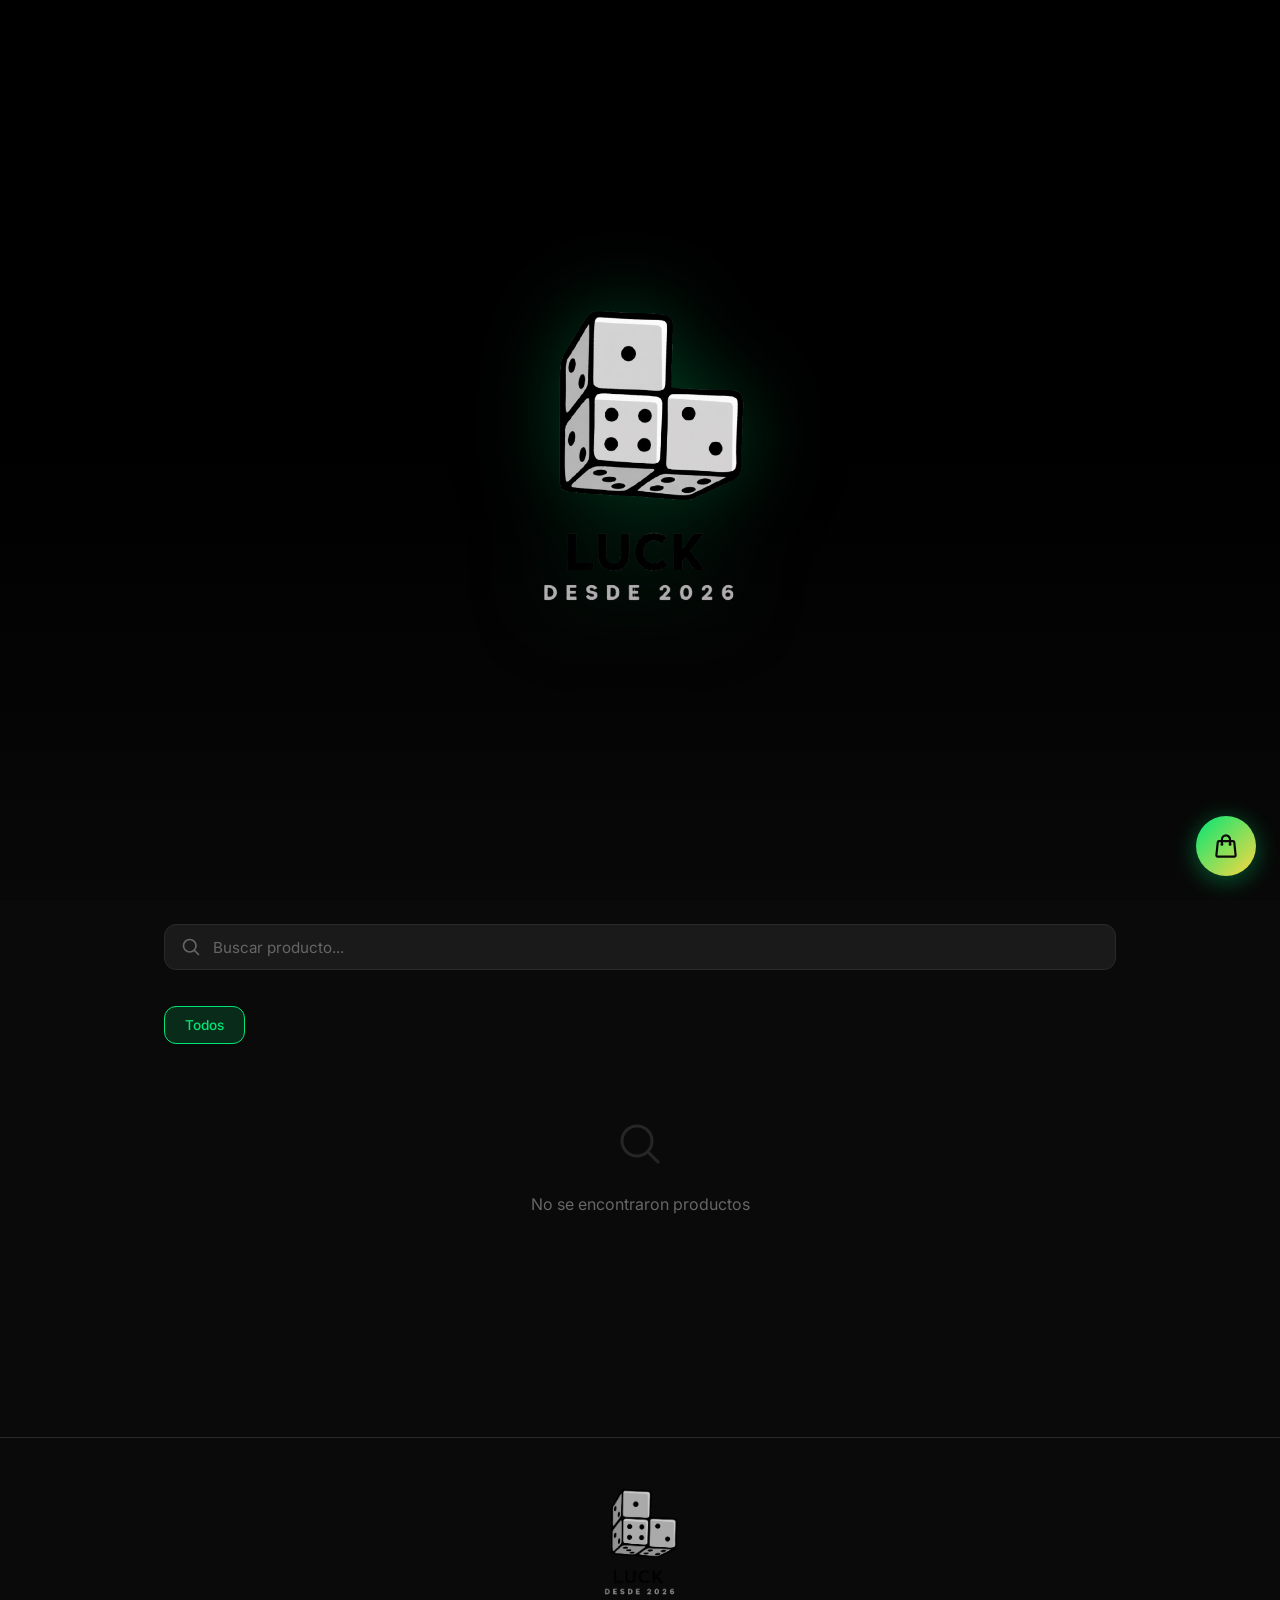
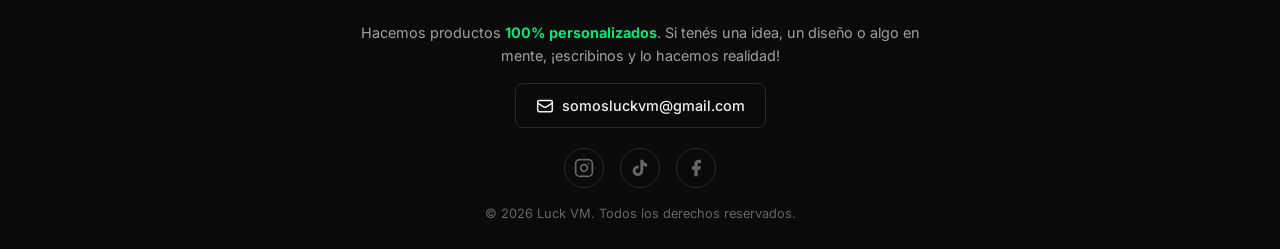
==== index.html @ 18ffafc1 "Remove colors from UI + add Pokemon section" ====
<!DOCTYPE html>
<html lang="es">
<head>
  <meta charset="UTF-8">
  <meta name="viewport" content="width=device-width, initial-scale=1.0">
  <title>Luck VM — Catálogo de Productos</title>
  <link rel="stylesheet" href="css/style.css">
  <link rel="icon" href="images/logo.png" type="image/png">
</head>
<body>

  <header class="header">
    <div class="header-video-bg" id="headerVideo">
      <iframe 
        src="https://www.youtube.com/embed/K6r_L6f_xOE?autoplay=1&mute=1&loop=1&playlist=K6r_L6f_xOE&controls=0&showinfo=0&rel=0&modestbranding=1&iv_load_policy=3&playsinline=1&start=0" 
        frameborder="0" 
        allow="accelerometer; autoplay; clipboard-write; encrypted-media; gyroscope; picture-in-picture" 
        allowfullscreen>
      </iframe>
    </div>
    <div class="header-overlay"></div>
    <div class="header-content">
      <img src="images/logo.png" alt="Luck VM" class="logo-main">
    </div>
  </header>

  <nav class="sticky-header" id="stickyHeader">
    <div class="sticky-brand">
      <img src="images/logoL.png" alt="Luck VM" class="sticky-logo">
      <span class="sticky-name">Luck</span>
    </div>
    <button class="btn-contact" id="btnContact">Contactanos</button>
  </nav>

  <div class="search-container">
    <div class="search-bar">
      <svg xmlns="http://www.w3.org/2000/svg" fill="none" viewBox="0 0 24 24" stroke-width="2" stroke="currentColor">
        <path stroke-linecap="round" stroke-linejoin="round" d="m21 21-5.197-5.197m0 0A7.5 7.5 0 1 0 5.196 5.196a7.5 7.5 0 0 0 10.607 10.607Z"/>
      </svg>
      <input type="text" id="searchInput" placeholder="Buscar producto...">
    </div>
  </div>

  <div class="tabs-container">
    <div class="tabs" id="tabsContainer">
      <button class="tab-btn active" data-section="all">Todos</button>
    </div>
  </div>

  <main class="main-content" id="mainContent">
    <div class="no-results" id="noResults">
      <svg xmlns="http://www.w3.org/2000/svg" fill="none" viewBox="0 0 24 24" stroke-width="1.5" stroke="currentColor">
        <path stroke-linecap="round" stroke-linejoin="round" d="m21 21-5.197-5.197m0 0A7.5 7.5 0 1 0 5.196 5.196a7.5 7.5 0 0 0 10.607 10.607Z"/>
      </svg>
      <p>No se encontraron productos</p>
    </div>
  </main>

  <footer class="footer">
    <div class="footer-content">
      <img src="images/logo.png" alt="Luck VM" class="footer-logo">
      <p class="footer-desc">Hacemos productos <strong>100% personalizados</strong>. Si tenés una idea, un diseño o algo en mente, ¡escribinos y lo hacemos realidad!</p>
      <a href="mailto:somosluckvm@gmail.com" class="footer-email">
        <svg xmlns="http://www.w3.org/2000/svg" width="18" height="18" fill="none" viewBox="0 0 24 24" stroke-width="2" stroke="currentColor"><path stroke-linecap="round" stroke-linejoin="round" d="M21.75 6.75v10.5a2.25 2.25 0 0 1-2.25 2.25h-15a2.25 2.25 0 0 1-2.25-2.25V6.75m19.5 0A2.25 2.25 0 0 0 19.5 4.5h-15a2.25 2.25 0 0 0-2.25 2.25m19.5 0v.243a2.25 2.25 0 0 1-1.07 1.916l-7.5 4.615a2.25 2.25 0 0 1-2.36 0L3.32 8.91a2.25 2.25 0 0 1-1.07-1.916V6.75"/></svg>
        somosluckvm@gmail.com
      </a>
      <div class="social-links">
        <a href="#" class="social-link" data-social="instagram" title="Instagram">
          <svg xmlns="http://www.w3.org/2000/svg" width="20" height="20" viewBox="0 0 24 24" fill="none" stroke="currentColor" stroke-width="2" stroke-linecap="round" stroke-linejoin="round"><rect width="20" height="20" x="2" y="2" rx="5" ry="5"/><path d="M16 11.37A4 4 0 1 1 12.63 8 4 4 0 0 1 16 11.37z"/><line x1="17.5" x2="17.51" y1="6.5" y2="6.5"/></svg>
        </a>
        <a href="#" class="social-link" data-social="tiktok" title="TikTok">
          <svg xmlns="http://www.w3.org/2000/svg" width="20" height="20" viewBox="0 0 24 24" fill="currentColor"><path d="M19.59 6.69a4.83 4.83 0 0 1-3.77-4.25V2h-3.45v13.67a2.89 2.89 0 0 1-2.88 2.5 2.89 2.89 0 0 1-2.89-2.89 2.89 2.89 0 0 1 2.89-2.89c.28 0 .54.04.79.1v-3.5a6.37 6.37 0 0 0-.79-.05A6.34 6.34 0 0 0 3.15 15.2a6.34 6.34 0 0 0 6.34 6.34 6.34 6.34 0 0 0 6.34-6.34V8.98a8.18 8.18 0 0 0 4.76 1.52v-3.4a4.85 4.85 0 0 1-1-.41z"/></svg>
        </a>
        <a href="#" class="social-link" data-social="facebook" title="Facebook">
          <svg xmlns="http://www.w3.org/2000/svg" width="20" height="20" viewBox="0 0 24 24" fill="currentColor"><path d="M18 2h-3a5 5 0 0 0-5 5v3H7v4h3v8h4v-8h3l1-4h-4V7a1 1 0 0 1 1-1h3z"/></svg>
        </a>
      </div>
      <p class="footer-copy">&copy; 2026 Luck VM. Todos los derechos reservados.</p>
    </div>
  </footer>

  <div class="cart-float">
    <button class="cart-btn" id="cartBtn">
      <svg xmlns="http://www.w3.org/2000/svg" fill="none" viewBox="0 0 24 24" stroke-width="2" stroke="currentColor">
        <path stroke-linecap="round" stroke-linejoin="round" d="M15.75 10.5V6a3.75 3.75 0 1 0-7.5 0v4.5m11.356-1.993 1.263 12c.07.665-.45 1.243-1.119 1.243H4.25a1.125 1.125 0 0 1-1.12-1.243l1.264-12A1.125 1.125 0 0 1 5.513 7.5h12.974c.576 0 1.059.435 1.119 1.007ZM8.625 10.5a.375.375 0 1 1-.75 0 .375.375 0 0 1 .75 0Zm7.5 0a.375.375 0 1 1-.75 0 .375.375 0 0 1 .75 0Z"/>
      </svg>
      <span class="cart-badge" id="cartBadge">0</span>
    </button>
  </div>

  <div class="cart-panel-backdrop" id="cartBackdrop"></div>
  <div class="cart-panel" id="cartPanel">
    <div class="cart-header">
      <h2>Mi Consulta</h2>
      <button class="cart-close" id="cartClose">
        <svg xmlns="http://www.w3.org/2000/svg" width="16" height="16" fill="none" viewBox="0 0 24 24" stroke-width="2" stroke="currentColor">
          <path stroke-linecap="round" stroke-linejoin="round" d="M6 18 18 6M6 6l12 12"/>
        </svg>
      </button>
    </div>
    <div class="cart-items" id="cartItems">
      <div class="cart-empty" id="cartEmpty">
        <svg xmlns="http://www.w3.org/2000/svg" fill="none" viewBox="0 0 24 24" stroke-width="1.5" stroke="currentColor">
          <path stroke-linecap="round" stroke-linejoin="round" d="M2.25 3h1.386c.51 0 .955.343 1.087.835l.383 1.437M7.5 14.25a3 3 0 0 0-3 3h15.75m-12.75-3h11.218c1.121 0 2.09-.773 2.34-1.872l1.836-8.046A1.125 1.125 0 0 0 18.054 3H5.106m2.394 11.25L7.5 14.25M7.5 14.25L5.106 3m2.394 11.25a1.5 1.5 0 1 0 3 0m-3 0a1.5 1.5 0 1 1 3 0m-3 0H7.5m9 0a1.5 1.5 0 1 0 3 0m-3 0a1.5 1.5 0 1 1 3 0m-3 0h1.5"/>
        </svg>
        <p>Tu carrito está vacío</p>
      </div>
    </div>
    <div class="cart-footer" id="cartFooter" style="display:none;">
      <button class="btn-whatsapp-cart" id="btnWhatsappCart">
        <svg xmlns="http://www.w3.org/2000/svg" viewBox="0 0 24 24" fill="currentColor" width="22" height="22">
          <path d="M17.472 14.382c-.297-.149-1.758-.867-2.03-.967-.273-.099-.471-.148-.67.15-.197.297-.767.966-.94 1.164-.173.199-.347.223-.644.075-.297-.15-1.255-.463-2.39-1.475-.883-.788-1.48-1.761-1.653-2.059-.173-.297-.018-.458.13-.606.134-.133.298-.347.446-.52.149-.174.198-.298.298-.497.099-.198.05-.371-.025-.52-.075-.149-.669-1.612-.916-2.207-.242-.579-.487-.5-.669-.51-.173-.008-.371-.01-.57-.01-.198 0-.52.074-.792.372-.272.297-1.04 1.016-1.04 2.479 0 1.462 1.065 2.875 1.213 3.074.149.198 2.096 3.2 5.077 4.487.709.306 1.262.489 1.694.625.712.227 1.36.195 1.871.118.571-.085 1.758-.719 2.006-1.413.248-.694.248-1.289.173-1.413-.074-.124-.272-.198-.57-.347m-5.421 7.403h-.004a9.87 9.87 0 01-5.031-1.378l-.361-.214-3.741.982.998-3.648-.235-.374a9.86 9.86 0 01-1.51-5.26c.001-5.45 4.436-9.884 9.888-9.884 2.64 0 5.122 1.03 6.988 2.898a9.825 9.825 0 012.893 6.994c-.003 5.45-4.437 9.884-9.885 9.884m8.413-18.297A11.815 11.815 0 0012.05 0C5.495 0 .16 5.335.157 11.892c0 2.096.547 4.142 1.588 5.945L.057 24l6.305-1.654a11.882 11.882 0 005.683 1.448h.005c6.554 0 11.89-5.335 11.893-11.893a11.821 11.821 0 00-3.48-8.413Z"/>
        </svg>
        Enviar consulta por WhatsApp
      </button>
      <button class="btn-clear-cart" id="btnClearCart">Vaciar carrito</button>
    </div>
  </div>

  <div class="modal-overlay" id="modalOverlay">
    <div class="modal" id="modal">
      <button class="modal-close" id="modalClose">
        <svg xmlns="http://www.w3.org/2000/svg" width="18" height="18" fill="none" viewBox="0 0 24 24" stroke-width="2" stroke="currentColor">
          <path stroke-linecap="round" stroke-linejoin="round" d="M6 18 18 6M6 6l12 12"/>
        </svg>
      </button>
      <img class="modal-image" id="modalImage" src="" alt="">
      <div class="modal-body">
        <div class="modal-tag" id="modalTag"></div>
        <h2 class="modal-name" id="modalName"></h2>
        <p class="modal-desc" id="modalDesc"></p>
        <div class="modal-caract" id="modalCaract"></div>
        <div class="modal-quantity">
          <label>Cantidad:</label>
          <div class="quantity-control">
            <button class="qty-btn" id="qtyMinus">−</button>
            <div class="qty-value" id="qtyValue">1</div>
            <button class="qty-btn" id="qtyPlus">+</button>
          </div>
        </div>
        <div class="modal-actions">
          <button class="btn-add-cart" id="btnAddCart">Agregar al carrito</button>
          <button class="btn-whatsapp-single" id="btnWhatsappSingle">
            <svg xmlns="http://www.w3.org/2000/svg" viewBox="0 0 24 24" fill="currentColor" width="18" height="18">
              <path d="M17.472 14.382c-.297-.149-1.758-.867-2.03-.967-.273-.099-.471-.148-.67.15-.197.297-.767.966-.94 1.164-.173.199-.347.223-.644.075-.297-.15-1.255-.463-2.39-1.475-.883-.788-1.48-1.761-1.653-2.059-.173-.297-.018-.458.13-.606.134-.133.298-.347.446-.52.149-.174.198-.298.298-.497.099-.198.05-.371-.025-.52-.075-.149-.669-1.612-.916-2.207-.242-.579-.487-.5-.669-.51-.173-.008-.371-.01-.57-.01-.198 0-.52.074-.792.372-.272.297-1.04 1.016-1.04 2.479 0 1.462 1.065 2.875 1.213 3.074.149.198 2.096 3.2 5.077 4.487.709.306 1.262.489 1.694.625.712.227 1.36.195 1.871.118.571-.085 1.758-.719 2.006-1.413.248-.694.248-1.289.173-1.413-.074-.124-.272-.198-.57-.347m-5.421 7.403h-.004a9.87 9.87 0 01-5.031-1.378l-.361-.214-3.741.982.998-3.648-.235-.374a9.86 9.86 0 01-1.51-5.26c.001-5.45 4.436-9.884 9.888-9.884 2.64 0 5.122 1.03 6.988 2.898a9.825 9.825 0 012.893 6.994c-.003 5.45-4.437 9.884-9.885 9.884m8.413-18.297A11.815 11.815 0 0012.05 0C5.495 0 .16 5.335.157 11.892c0 2.096.547 4.142 1.588 5.945L.057 24l6.305-1.654a11.882 11.882 0 005.683 1.448h.005c6.554 0 11.89-5.335 11.893-11.893a11.821 11.821 0 00-3.48-8.413Z"/>
            </svg>
            WhatsApp
          </button>
        </div>
      </div>
    </div>
  </div>

  <div class="toast" id="toast"></div>

  <div class="modal-overlay" id="contactOverlay">
    <div class="modal" style="max-width:500px;">
      <button class="modal-close" id="contactClose">
        <svg xmlns="http://www.w3.org/2000/svg" width="18" height="18" fill="none" viewBox="0 0 24 24" stroke-width="2" stroke="currentColor">
          <path stroke-linecap="round" stroke-linejoin="round" d="M6 18 18 6M6 6l12 12"/>
        </svg>
      </button>
      <div class="modal-body" style="padding:32px;">
        <h2 style="font-size:1.4rem;font-weight:800;margin-bottom:4px;">Contactanos</h2>
        <p style="color:var(--text-muted);font-size:0.9rem;margin-bottom:24px;">Completá el formulario y te respondemos por email</p>
        <form id="contactForm">
          <div class="form-group">
            <label>Nombre</label>
            <input type="text" id="contactName" placeholder="Tu nombre" required>
          </div>
          <div class="form-group">
            <label>Email</label>
            <input type="email" id="contactEmail" placeholder="tu@email.com" required>
          </div>
          <div class="form-group">
            <label>¿Qué te interesa?</label>
            <select id="contactType">
              <option value="Consulta general">Consulta general</option>
              <option value="Pedido personalizado">Pedido personalizado</option>
              <option value="Pedido de producto">Pedido de producto</option>
              <option value="Otro">Otro</option>
            </select>
          </div>
          <div class="form-group">
            <label>Mensaje</label>
            <textarea id="contactMessage" placeholder="Contanos qué necesitás..." rows="4" required></textarea>
          </div>
          <button type="submit" class="btn-add-cart" style="width:100%;margin-top:8px;">
            <svg xmlns="http://www.w3.org/2000/svg" viewBox="0 0 24 24" fill="currentColor" width="20" height="20" style="margin-right:8px;">
              <path d="M20 4H4c-1.1 0-2 .9-2 2v12c0 1.1.9 2 2 2h16c1.1 0 2-.9 2-2V6c0-1.1-.9-2-2-2zm0 4l-8 5-8-5V6l8 5 8-5v2z"/>
            </svg>
            Enviar por Gmail
          </button>
        </form>
      </div>
    </div>
  </div>

  <script src="https://www.gstatic.com/firebasejs/10.14.1/firebase-app-compat.js"></script>
  <script src="https://www.gstatic.com/firebasejs/10.14.1/firebase-auth-compat.js"></script>
  <script src="https://www.gstatic.com/firebasejs/10.14.1/firebase-firestore-compat.js"></script>
  <script src="js/data.js"></script>
  <script src="js/firebase-config.js"></script>
  <script src="js/firebase-db.js"></script>
  <script src="js/app.js"></script>
</body>
</html>
---- css/style.css ----
@import url('https://fonts.googleapis.com/css2?family=Inter:wght@300;400;500;600;700;800;900&display=swap');

:root {
  --bg-primary: #0a0a0a;
  --bg-secondary: #141414;
  --bg-card: #1a1a1a;
  --bg-card-hover: #222;
  --text-primary: #f0f0f0;
  --text-secondary: #a0a0a0;
  --text-muted: #666;
  --accent-green: #00e676;
  --accent-green-dim: #00c853;
  --accent-gold: #ffd740;
  --accent-gold-dim: #ffab00;
  --border: #2a2a2a;
  --border-light: #333;
  --shadow: 0 4px 20px rgba(0, 230, 118, 0.08);
  --shadow-hover: 0 8px 32px rgba(0, 230, 118, 0.15);
  --radius: 12px;
  --radius-sm: 8px;
  --radius-lg: 16px;
  --transition: all 0.3s cubic-bezier(0.4, 0, 0.2, 1);
}

* {
  box-sizing: border-box;
  margin: 0;
  padding: 0;
}

html {
  scroll-behavior: smooth;
}

body {
  font-family: 'Inter', -apple-system, BlinkMacSystemFont, sans-serif;
  background-color: var(--bg-primary);
  color: var(--text-primary);
  line-height: 1.6;
  min-height: 100vh;
  -webkit-font-smoothing: antialiased;
}

/* ===== HEADER ===== */
.header {
  position: relative;
  width: 100%;
  height: 100vh;
  min-height: 500px;
  overflow: hidden;
  display: flex;
  align-items: center;
  justify-content: center;
}

.header-video-bg {
  position: absolute;
  top: 0;
  left: 0;
  width: 100%;
  height: 100%;
  z-index: 0;
  overflow: hidden;
  background: #000;
}

.header-video-bg iframe {
  position: absolute;
  top: 50%;
  left: 50%;
  transform: translate(-50%, -50%);
  pointer-events: none;
  width: 100vw;
  height: 56.25vw;
  min-width: 100%;
  min-height: 100%;
}

.header-overlay {
  position: absolute;
  top: 0;
  left: 0;
  width: 100%;
  height: 100%;
  background: linear-gradient(
    180deg,
    rgba(0, 0, 0, 0.3) 0%,
    rgba(0, 0, 0, 0.5) 50%,
    rgba(10, 10, 10, 0.8) 100%
  );
  z-index: 1;
}

.header-content {
  position: relative;
  z-index: 2;
  text-align: center;
}

.logo-main {
  width: 220px;
  max-width: 70vw;
  height: auto;
  filter: drop-shadow(0 0 40px rgba(0, 230, 118, 0.25)) drop-shadow(0 8px 32px rgba(0, 0, 0, 0.6));
}

/* ===== STICKY HEADER ===== */
.sticky-header {
  position: fixed;
  top: 0;
  left: 0;
  width: 100%;
  height: 60px;
  background: rgba(10, 10, 10, 0.95);
  backdrop-filter: blur(12px);
  border-bottom: 1px solid var(--border);
  display: flex;
  align-items: center;
  justify-content: space-between;
  padding: 0 24px;
  z-index: 400;
  transform: translateY(-100%);
  opacity: 0;
  transition: transform 0.3s ease, opacity 0.3s ease;
  pointer-events: none;
}

.sticky-header.visible {
  transform: translateY(0);
  opacity: 1;
  pointer-events: all;
}

.sticky-logo {
  height: 36px;
  width: auto;
  object-fit: contain;
}

.sticky-brand {
  display: flex;
  align-items: center;
  gap: 10px;
}

.sticky-name {
  font-size: 1.3rem;
  font-weight: 800;
  letter-spacing: 2px;
  text-transform: uppercase;
  background: linear-gradient(135deg, var(--accent-green) 0%, var(--accent-gold) 100%);
  -webkit-background-clip: text;
  -webkit-text-fill-color: transparent;
  background-clip: text;
}

.btn-contact {
  background: linear-gradient(135deg, var(--accent-green), var(--accent-green-dim));
  color: var(--bg-primary);
  text-decoration: none;
  padding: 8px 20px;
  border-radius: var(--radius-sm);
  font-size: 0.85rem;
  font-weight: 700;
  letter-spacing: 0.5px;
  text-transform: uppercase;
  transition: var(--transition);
}

.btn-contact:hover {
  box-shadow: 0 4px 16px rgba(0, 230, 118, 0.4);
  transform: translateY(-1px);
}

/* ===== CONTACT FORM ===== */
#contactOverlay .modal {
  max-width: 500px;
}

#contactForm .form-group {
  margin-bottom: 16px;
}

#contactForm label {
  display: block;
  font-size: 0.8rem;
  color: var(--text-secondary);
  margin-bottom: 6px;
  text-transform: uppercase;
  letter-spacing: 0.5px;
  font-weight: 500;
}

#contactForm input,
#contactForm textarea,
#contactForm select {
  width: 100%;
  background: var(--bg-card);
  border: 1px solid var(--border);
  color: var(--text-primary);
  padding: 10px 14px;
  border-radius: var(--radius-sm);
  font-size: 0.9rem;
  font-family: inherit;
  outline: none;
  transition: var(--transition);
}

#contactForm input:focus,
#contactForm textarea:focus,
#contactForm select:focus {
  border-color: var(--accent-green);
  box-shadow: 0 0 0 3px rgba(0, 230, 118, 0.1);
}

#contactForm textarea {
  resize: vertical;
}

#contactForm select {
  appearance: none;
  background-image: url("data:image/svg+xml,%3Csvg xmlns='http://www.w3.org/2000/svg' width='12' height='12' fill='%23999' viewBox='0 0 16 16'%3E%3Cpath d='M8 11L3 6h10l-5 5z'/%3E%3C/svg%3E");
  background-repeat: no-repeat;
  background-position: right 12px center;
  padding-right: 36px;
}

/* ===== SEARCH BAR ===== */
.search-container {
  max-width: 1000px;
  margin: 24px auto 0;
  padding: 0 24px;
}

.search-bar {
  display: flex;
  align-items: center;
  background: var(--bg-card);
  border: 1px solid var(--border);
  border-radius: var(--radius);
  padding: 12px 16px;
  gap: 12px;
  transition: var(--transition);
}

.search-bar:focus-within {
  border-color: var(--accent-green);
  box-shadow: 0 0 0 3px rgba(0, 230, 118, 0.1);
}

.search-bar svg {
  width: 20px;
  height: 20px;
  color: var(--text-muted);
  flex-shrink: 0;
}

.search-bar input {
  background: transparent;
  border: none;
  outline: none;
  color: var(--text-primary);
  font-size: 0.95rem;
  width: 100%;
  font-family: inherit;
}

.search-bar input::placeholder {
  color: var(--text-muted);
}

/* ===== SECTION TABS ===== */
.tabs-container {
  max-width: 1000px;
  margin: 24px auto 0;
  padding: 0 24px;
  position: sticky;
  top: 0;
  z-index: 100;
  background: var(--bg-primary);
  padding-top: 12px;
  padding-bottom: 12px;
}

.tabs {
  display: flex;
  gap: 8px;
  overflow-x: auto;
  scrollbar-width: none;
  -ms-overflow-style: none;
  padding-bottom: 4px;
}

.tabs::-webkit-scrollbar {
  display: none;
}

.tab-btn {
  background: var(--bg-card);
  border: 1px solid var(--border);
  color: var(--text-secondary);
  padding: 10px 20px;
  border-radius: var(--radius);
  font-size: 0.85rem;
  font-weight: 500;
  cursor: pointer;
  white-space: nowrap;
  transition: var(--transition);
  font-family: inherit;
}

.tab-btn:hover {
  border-color: var(--accent-green);
  color: var(--accent-green);
}

.tab-btn.active {
  background: rgba(0, 230, 118, 0.15);
  border-color: var(--accent-green);
  color: var(--accent-green);
}

/* ===== PRODUCT GRID ===== */
.main-content {
  max-width: 1000px;
  margin: 0 auto;
  padding: 0 24px 120px;
}

.section {
  margin-top: 40px;
}

.section-header {
  display: flex;
  align-items: center;
  gap: 12px;
  margin-bottom: 20px;
  padding-bottom: 12px;
  border-bottom: 1px solid var(--border);
}

.section-number {
  background: linear-gradient(135deg, var(--accent-green), var(--accent-gold));
  color: var(--bg-primary);
  width: 32px;
  height: 32px;
  border-radius: 50%;
  display: flex;
  align-items: center;
  justify-content: center;
  font-weight: 800;
  font-size: 0.85rem;
  flex-shrink: 0;
}

.section-title {
  font-size: 1.2rem;
  font-weight: 700;
  color: var(--text-primary);
  letter-spacing: 0.5px;
}

.product-grid {
  display: grid;
  grid-template-columns: repeat(auto-fill, minmax(280px, 1fr));
  gap: 20px;
}

/* ===== PRODUCT CARD ===== */
.product-card {
  background: var(--bg-card);
  border: 1px solid var(--border);
  border-radius: var(--radius-lg);
  overflow: hidden;
  cursor: pointer;
  transition: var(--transition);
  opacity: 0;
  transform: translateY(20px);
}

.product-card.visible {
  opacity: 1;
  transform: translateY(0);
}

.product-card:hover {
  border-color: var(--accent-green);
  box-shadow: var(--shadow-hover);
  transform: translateY(-4px);
}

.product-card.visible:hover {
  transform: translateY(-4px);
}

.card-image {
  width: 100%;
  aspect-ratio: 1;
  object-fit: cover;
  background: var(--bg-secondary);
  display: block;
}

.card-body {
  padding: 16px;
}

.card-tag {
  font-size: 0.7rem;
  font-weight: 600;
  color: var(--accent-gold);
  text-transform: uppercase;
  letter-spacing: 1px;
  margin-bottom: 8px;
}

.card-name {
  font-size: 1rem;
  font-weight: 700;
  color: var(--text-primary);
  margin-bottom: 8px;
  line-height: 1.3;
}

.card-desc {
  font-size: 0.85rem;
  color: var(--text-secondary);
  line-height: 1.5;
  display: -webkit-box;
  -webkit-line-clamp: 3;
  -webkit-box-orient: vertical;
  overflow: hidden;
}

.card-footer {
  padding: 12px 16px;
  border-top: 1px solid var(--border);
  display: flex;
  align-items: center;
  justify-content: space-between;
}

.card-colors {
  display: flex;
  gap: 4px;
}

.color-dot {
  width: 12px;
  height: 12px;
  border-radius: 50%;
  border: 1px solid var(--border-light);
}

.card-add-btn {
  background: rgba(0, 230, 118, 0.15);
  border: 1px solid rgba(0, 230, 118, 0.3);
  color: var(--accent-green);
  width: 32px;
  height: 32px;
  border-radius: 50%;
  display: flex;
  align-items: center;
  justify-content: center;
  cursor: pointer;
  transition: var(--transition);
  font-size: 1.2rem;
}

.card-add-btn:hover {
  background: var(--accent-green);
  color: var(--bg-primary);
}

/* ===== PRODUCT MODAL ===== */
.modal-overlay {
  position: fixed;
  top: 0;
  left: 0;
  width: 100%;
  height: 100%;
  background: rgba(0, 0, 0, 0.85);
  backdrop-filter: blur(8px);
  z-index: 1000;
  display: none;
  align-items: center;
  justify-content: center;
  padding: 20px;
  opacity: 0;
  transition: opacity 0.3s ease;
}

.modal-overlay.active {
  display: flex;
  opacity: 1;
}

.modal {
  background: var(--bg-secondary);
  border: 1px solid var(--border);
  border-radius: var(--radius-lg);
  max-width: 700px;
  width: 100%;
  max-height: 90vh;
  overflow-y: auto;
  position: relative;
  transform: scale(0.9);
  transition: transform 0.3s ease;
}

.modal-overlay.active .modal {
  transform: scale(1);
}

.modal-close {
  position: absolute;
  top: 16px;
  right: 16px;
  background: var(--bg-card);
  border: 1px solid var(--border);
  color: var(--text-primary);
  width: 36px;
  height: 36px;
  border-radius: 50%;
  display: flex;
  align-items: center;
  justify-content: center;
  cursor: pointer;
  z-index: 10;
  font-size: 1.2rem;
  transition: var(--transition);
}

.modal-close:hover {
  background: var(--accent-green);
  color: var(--bg-primary);
  border-color: var(--accent-green);
}

.modal-image {
  width: 100%;
  aspect-ratio: 4/3;
  object-fit: cover;
  background: var(--bg-primary);
}

.modal-body {
  padding: 24px;
}

.modal-tag {
  font-size: 0.75rem;
  font-weight: 600;
  color: var(--accent-gold);
  text-transform: uppercase;
  letter-spacing: 1px;
  margin-bottom: 8px;
}

.modal-name {
  font-size: 1.5rem;
  font-weight: 800;
  color: var(--text-primary);
  margin-bottom: 16px;
}

.modal-desc {
  font-size: 0.95rem;
  color: var(--text-secondary);
  margin-bottom: 16px;
  line-height: 1.7;
}

.modal-caract {
  background: var(--bg-card);
  border-left: 3px solid var(--accent-green);
  padding: 12px 16px;
  border-radius: 0 var(--radius-sm) var(--radius-sm) 0;
  font-size: 0.9rem;
  color: var(--text-secondary);
  margin-bottom: 20px;
  line-height: 1.6;
}

.modal-caract strong {
  color: var(--accent-green);
}

.modal-colors {
  margin-bottom: 20px;
}

.modal-colors-label {
  font-size: 0.8rem;
  color: var(--text-muted);
  text-transform: uppercase;
  letter-spacing: 1px;
  margin-bottom: 8px;
}

.modal-colors-list {
  display: flex;
  flex-wrap: wrap;
  gap: 8px;
}

.color-chip {
  background: var(--bg-card);
  border: 1px solid var(--border);
  padding: 4px 12px;
  border-radius: 20px;
  font-size: 0.8rem;
  color: var(--text-secondary);
}

.modal-quantity {
  display: flex;
  align-items: center;
  gap: 16px;
  margin-bottom: 20px;
}

.modal-quantity label {
  font-size: 0.85rem;
  color: var(--text-secondary);
  font-weight: 500;
}

.quantity-control {
  display: flex;
  align-items: center;
  gap: 0;
  border: 1px solid var(--border);
  border-radius: var(--radius-sm);
  overflow: hidden;
}

.qty-btn {
  background: var(--bg-card);
  border: none;
  color: var(--text-primary);
  width: 40px;
  height: 40px;
  display: flex;
  align-items: center;
  justify-content: center;
  cursor: pointer;
  font-size: 1.1rem;
  transition: var(--transition);
}

.qty-btn:hover {
  background: var(--accent-green);
  color: var(--bg-primary);
}

.qty-value {
  width: 50px;
  text-align: center;
  font-size: 1rem;
  font-weight: 600;
  color: var(--text-primary);
  background: var(--bg-secondary);
  height: 40px;
  display: flex;
  align-items: center;
  justify-content: center;
}

.modal-actions {
  display: flex;
  gap: 12px;
}

.btn-add-cart {
  flex: 1;
  background: linear-gradient(135deg, var(--accent-green), var(--accent-green-dim));
  border: none;
  color: var(--bg-primary);
  padding: 14px 24px;
  border-radius: var(--radius);
  font-size: 0.95rem;
  font-weight: 700;
  cursor: pointer;
  transition: var(--transition);
  font-family: inherit;
  text-transform: uppercase;
  letter-spacing: 1px;
}

.btn-add-cart:hover {
  box-shadow: 0 4px 20px rgba(0, 230, 118, 0.4);
  transform: translateY(-2px);
}

.btn-whatsapp-single {
  background: rgba(37, 211, 102, 0.15);
  border: 1px solid rgba(37, 211, 102, 0.3);
  color: #25d366;
  padding: 14px 20px;
  border-radius: var(--radius);
  font-size: 0.9rem;
  font-weight: 600;
  cursor: pointer;
  transition: var(--transition);
  font-family: inherit;
  display: flex;
  align-items: center;
  gap: 8px;
}

.btn-whatsapp-single:hover {
  background: #25d366;
  color: #fff;
}

/* ===== FLOATING CART ===== */
.cart-float {
  position: fixed;
  bottom: 24px;
  right: 24px;
  z-index: 500;
}

.cart-btn {
  width: 60px;
  height: 60px;
  border-radius: 50%;
  background: linear-gradient(135deg, var(--accent-green), var(--accent-gold));
  border: none;
  color: var(--bg-primary);
  display: flex;
  align-items: center;
  justify-content: center;
  cursor: pointer;
  box-shadow: 0 4px 24px rgba(0, 230, 118, 0.4);
  transition: var(--transition);
  position: relative;
}

.cart-btn:hover {
  transform: scale(1.1);
  box-shadow: 0 6px 32px rgba(0, 230, 118, 0.5);
}

.cart-btn svg {
  width: 26px;
  height: 26px;
}

.cart-badge {
  position: absolute;
  top: -4px;
  right: -4px;
  background: #ff1744;
  color: #fff;
  width: 22px;
  height: 22px;
  border-radius: 50%;
  font-size: 0.75rem;
  font-weight: 700;
  display: flex;
  align-items: center;
  justify-content: center;
  display: none;
}

.cart-badge.show {
  display: flex;
}

/* ===== CART PANEL ===== */
.cart-panel {
  position: fixed;
  top: 0;
  right: -100%;
  width: 100%;
  max-width: 420px;
  height: 100%;
  background: var(--bg-secondary);
  border-left: 1px solid var(--border);
  z-index: 600;
  transition: right 0.3s cubic-bezier(0.4, 0, 0.2, 1);
  display: flex;
  flex-direction: column;
}

.cart-panel.open {
  right: 0;
}

.cart-panel-backdrop {
  position: fixed;
  top: 0;
  left: 0;
  width: 100%;
  height: 100%;
  background: rgba(0, 0, 0, 0.6);
  z-index: 550;
  display: none;
}

.cart-panel-backdrop.show {
  display: block;
}

.cart-header {
  display: flex;
  align-items: center;
  justify-content: space-between;
  padding: 20px 24px;
  border-bottom: 1px solid var(--border);
}

.cart-header h2 {
  font-size: 1.2rem;
  font-weight: 700;
}

.cart-close {
  background: var(--bg-card);
  border: 1px solid var(--border);
  color: var(--text-primary);
  width: 32px;
  height: 32px;
  border-radius: 50%;
  display: flex;
  align-items: center;
  justify-content: center;
  cursor: pointer;
  transition: var(--transition);
}

.cart-close:hover {
  background: #ff1744;
  border-color: #ff1744;
  color: #fff;
}

.cart-items {
  flex: 1;
  overflow-y: auto;
  padding: 16px 24px;
}

.cart-empty {
  text-align: center;
  padding: 40px 0;
  color: var(--text-muted);
}

.cart-empty svg {
  width: 48px;
  height: 48px;
  margin-bottom: 12px;
  opacity: 0.3;
}

.cart-item {
  display: flex;
  gap: 12px;
  padding: 12px 0;
  border-bottom: 1px solid var(--border);
  align-items: center;
}

.cart-item-img {
  width: 56px;
  height: 56px;
  border-radius: var(--radius-sm);
  object-fit: cover;
  background: var(--bg-card);
  flex-shrink: 0;
}

.cart-item-info {
  flex: 1;
  min-width: 0;
}

.cart-item-name {
  font-size: 0.85rem;
  font-weight: 600;
  color: var(--text-primary);
  white-space: nowrap;
  overflow: hidden;
  text-overflow: ellipsis;
}

.cart-item-qty {
  font-size: 0.8rem;
  color: var(--text-muted);
}

.cart-item-remove {
  background: none;
  border: none;
  color: var(--text-muted);
  cursor: pointer;
  padding: 4px;
  transition: var(--transition);
  flex-shrink: 0;
}

.cart-item-remove:hover {
  color: #ff1744;
}

.cart-footer {
  padding: 20px 24px;
  border-top: 1px solid var(--border);
  background: var(--bg-card);
}

.btn-whatsapp-cart {
  width: 100%;
  background: #25d366;
  border: none;
  color: #fff;
  padding: 16px;
  border-radius: var(--radius);
  font-size: 1rem;
  font-weight: 700;
  cursor: pointer;
  transition: var(--transition);
  font-family: inherit;
  display: flex;
  align-items: center;
  justify-content: center;
  gap: 10px;
  text-transform: uppercase;
  letter-spacing: 1px;
}

.btn-whatsapp-cart:hover {
  background: #1ebe5d;
  box-shadow: 0 4px 20px rgba(37, 211, 102, 0.4);
}

.btn-whatsapp-cart svg {
  width: 22px;
  height: 22px;
}

.btn-clear-cart {
  width: 100%;
  background: transparent;
  border: 1px solid var(--border);
  color: var(--text-muted);
  padding: 10px;
  border-radius: var(--radius-sm);
  font-size: 0.85rem;
  cursor: pointer;
  transition: var(--transition);
  font-family: inherit;
  margin-top: 10px;
}

.btn-clear-cart:hover {
  border-color: #ff1744;
  color: #ff1744;
}

/* ===== NO RESULTS ===== */
.no-results {
  text-align: center;
  padding: 60px 20px;
  color: var(--text-muted);
  display: none;
}

.no-results.show {
  display: block;
}

.no-results svg {
  width: 48px;
  height: 48px;
  margin-bottom: 16px;
  opacity: 0.3;
}

.no-results p {
  font-size: 1rem;
}

/* ===== FOOTER ===== */
.footer {
  text-align: center;
  padding: 40px 24px 24px;
  border-top: 1px solid var(--border);
  margin-top: 40px;
}

.footer-content {
  max-width: 600px;
  margin: 0 auto;
}

.footer-logo {
  width: 80px;
  height: auto;
  margin-bottom: 16px;
  opacity: 0.8;
}

.footer-desc {
  color: var(--text-secondary);
  font-size: 0.9rem;
  margin-bottom: 16px;
  line-height: 1.6;
}

.footer-desc strong {
  color: var(--accent-green);
}

.footer-email {
  display: inline-flex;
  align-items: center;
  gap: 8px;
  color: var(--text-primary);
  text-decoration: none;
  font-size: 0.9rem;
  font-weight: 500;
  padding: 10px 20px;
  border: 1px solid var(--border);
  border-radius: var(--radius-sm);
  margin-bottom: 20px;
  transition: var(--transition);
}

.footer-email:hover {
  border-color: var(--accent-green);
  color: var(--accent-green);
  background: rgba(0, 230, 118, 0.05);
}

.social-links {
  display: flex;
  justify-content: center;
  gap: 16px;
  margin-bottom: 16px;
}

.social-link {
  color: var(--text-muted);
  transition: var(--transition);
  display: flex;
  align-items: center;
  justify-content: center;
  width: 40px;
  height: 40px;
  border-radius: 50%;
  border: 1px solid var(--border);
}

.social-link:hover {
  color: var(--accent-green);
  border-color: var(--accent-green);
  background: rgba(0, 230, 118, 0.1);
}

.footer-copy {
  color: var(--text-muted);
  font-size: 0.8rem;
}

/* ===== TOAST NOTIFICATION ===== */
.toast {
  position: fixed;
  bottom: 100px;
  left: 50%;
  transform: translateX(-50%) translateY(20px);
  background: var(--accent-green);
  color: var(--bg-primary);
  padding: 12px 24px;
  border-radius: var(--radius);
  font-size: 0.9rem;
  font-weight: 600;
  z-index: 700;
  opacity: 0;
  transition: all 0.3s ease;
  pointer-events: none;
  white-space: nowrap;
}

.toast.show {
  opacity: 1;
  transform: translateX(-50%) translateY(0);
}

/* ===== RESPONSIVE ===== */
@media (max-width: 768px) {
  .header {
    min-height: 100vh;
  }

  .header-video-bg iframe {
    width: 177.78vh;
    height: 100vh;
    min-width: 100vw;
    min-height: 100%;
  }

  .logo-main {
    width: 180px;
  }

  .product-grid {
    grid-template-columns: repeat(auto-fill, minmax(240px, 1fr));
    gap: 16px;
  }

  .cart-panel {
    max-width: 100%;
  }

  .modal {
    max-height: 95vh;
    margin: 10px;
  }

  .modal-actions {
    flex-direction: column;
  }

  .btn-whatsapp-single {
    justify-content: center;
  }

  .tabs-container {
    padding: 8px 16px;
  }

  .main-content {
    padding: 0 16px 120px;
  }

  .search-container {
    padding: 0 16px;
  }
}

@media (max-width: 480px) {
  .product-grid {
    grid-template-columns: 1fr;
  }

  .logo-main {
    width: 150px;
  }
}

/* ===== SCROLLBAR ===== */
::-webkit-scrollbar {
  width: 6px;
}

::-webkit-scrollbar-track {
  background: var(--bg-primary);
}

::-webkit-scrollbar-thumb {
  background: var(--border-light);
  border-radius: 3px;
}

::-webkit-scrollbar-thumb:hover {
  background: var(--accent-green);
}
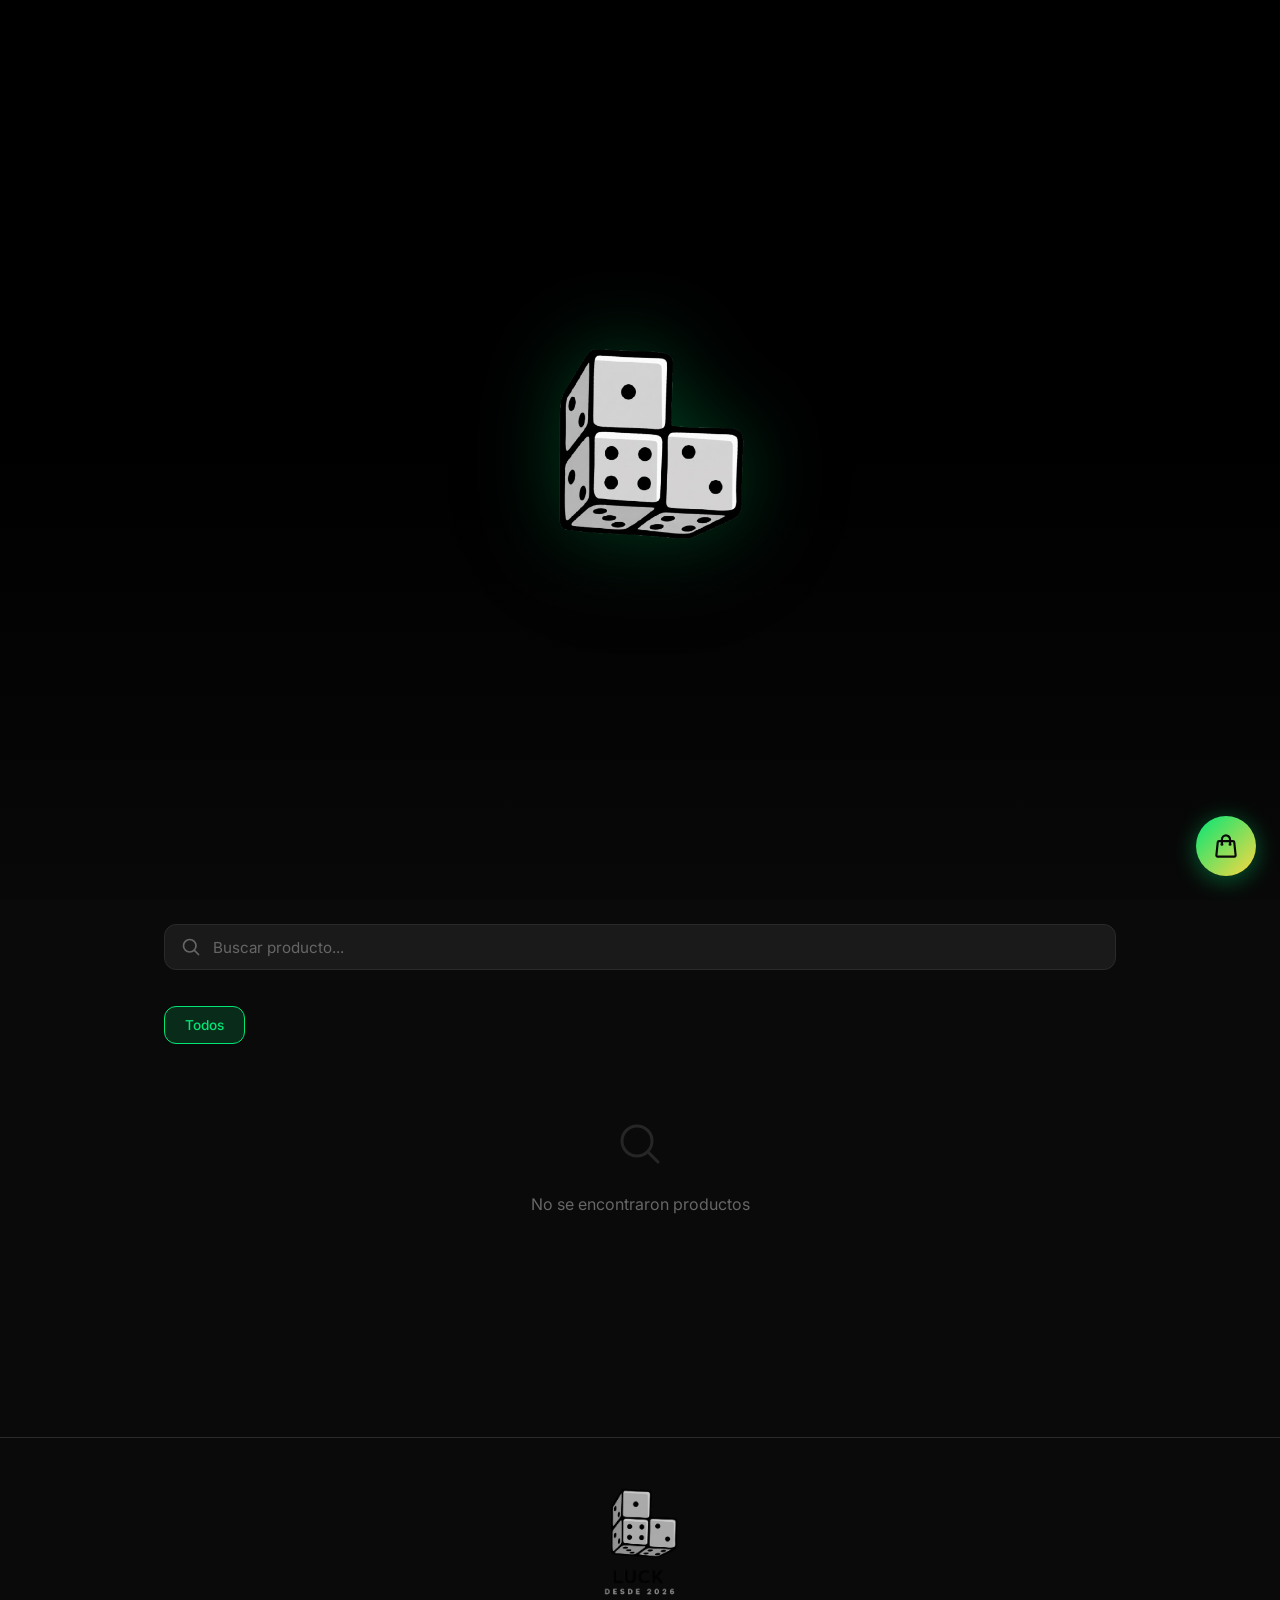
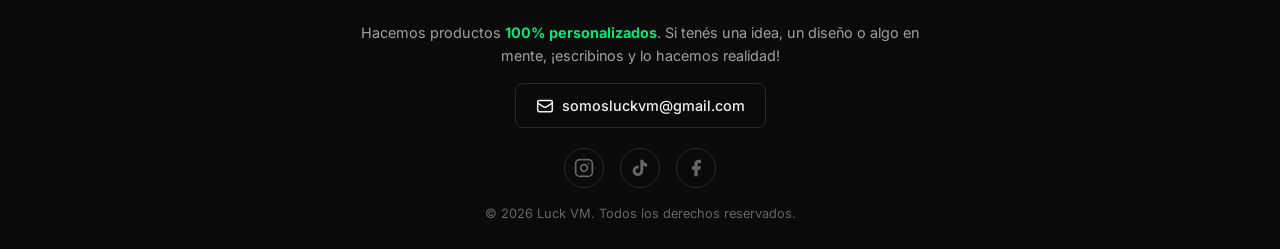
==== commit 7faa553d: "video nuestro" ====
--- a/index.html
+++ b/index.html
@@ -5,14 +5,14 @@
   <meta name="viewport" content="width=device-width, initial-scale=1.0">
   <title>Luck VM — Catálogo de Productos</title>
   <link rel="stylesheet" href="css/style.css">
-  <link rel="icon" href="images/logo.png" type="image/png">
+  <link rel="icon" href="images/logoL.png" type="image/png">
 </head>
 <body>
 
   <header class="header">
     <div class="header-video-bg" id="headerVideo">
       <iframe 
-        src="https://www.youtube.com/embed/K6r_L6f_xOE?autoplay=1&mute=1&loop=1&playlist=K6r_L6f_xOE&controls=0&showinfo=0&rel=0&modestbranding=1&iv_load_policy=3&playsinline=1&start=0" 
+        src="https://youtube.com/watch?v=inLYvmduvZg&si=kUSHJa1NhLTcFeKg" 
         frameborder="0" 
         allow="accelerometer; autoplay; clipboard-write; encrypted-media; gyroscope; picture-in-picture" 
         allowfullscreen>
@@ -20,7 +20,7 @@
     </div>
     <div class="header-overlay"></div>
     <div class="header-content">
-      <img src="images/logo.png" alt="Luck VM" class="logo-main">
+      <img src="images/logoL.png" alt="Luck VM" class="logo-main">
     </div>
   </header>
 
@@ -126,10 +126,8 @@
       </button>
       <img class="modal-image" id="modalImage" src="" alt="">
       <div class="modal-body">
-        <div class="modal-tag" id="modalTag"></div>
         <h2 class="modal-name" id="modalName"></h2>
         <p class="modal-desc" id="modalDesc"></p>
-        <div class="modal-caract" id="modalCaract"></div>
         <div class="modal-quantity">
           <label>Cantidad:</label>
           <div class="quantity-control">
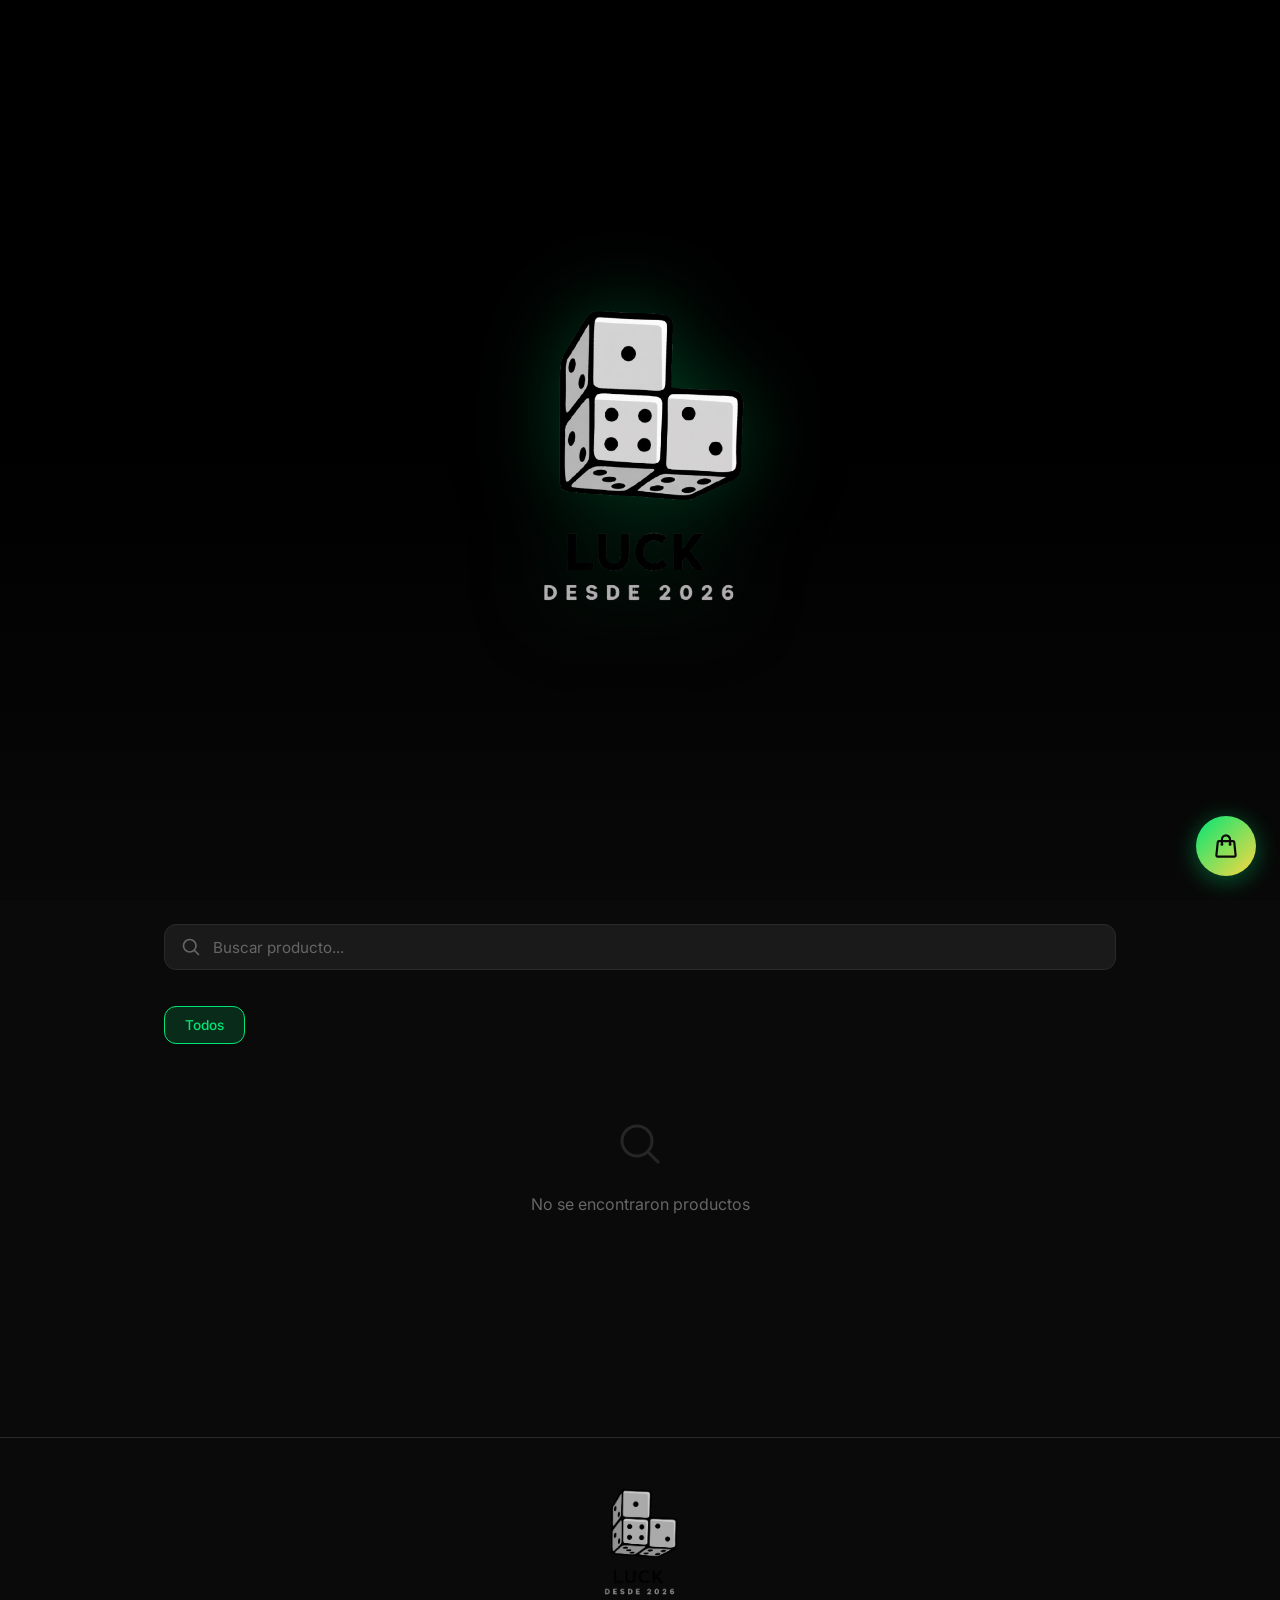
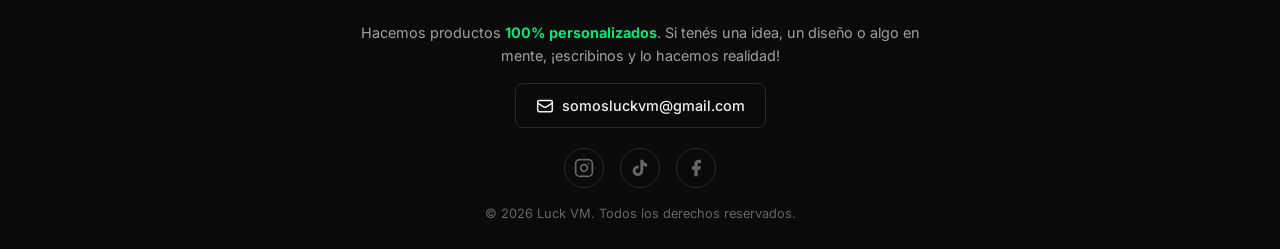
==== commit 8411a7fd: "fix: favicon logo.png + video HD 1080p + scale 1.15 para cobertura completa" ====
--- a/index.html
+++ b/index.html
@@ -5,14 +5,14 @@
   <meta name="viewport" content="width=device-width, initial-scale=1.0">
   <title>Luck VM — Catálogo de Productos</title>
   <link rel="stylesheet" href="css/style.css">
-  <link rel="icon" href="images/logoL.png" type="image/png">
+  <link rel="icon" href="images/logo.png" type="image/png">
 </head>
 <body>
 
   <header class="header">
     <div class="header-video-bg" id="headerVideo">
       <iframe 
-        src="https://youtube.com/watch?v=inLYvmduvZg&si=kUSHJa1NhLTcFeKg" 
+        src="https://www.youtube.com/embed/inLYvmduvZg?autoplay=1&mute=1&loop=1&playlist=inLYvmduvZg&controls=0&showinfo=0&rel=0&modestbranding=1&iv_load_policy=3&playsinline=1&start=0&vq=hd1080&hd=1"
         frameborder="0" 
         allow="accelerometer; autoplay; clipboard-write; encrypted-media; gyroscope; picture-in-picture" 
         allowfullscreen>
@@ -20,7 +20,7 @@
     </div>
     <div class="header-overlay"></div>
     <div class="header-content">
-      <img src="images/logoL.png" alt="Luck VM" class="logo-main">
+      <img src="images/logo.png" alt="Luck VM" class="logo-main">
     </div>
   </header>
 
--- a/css/style.css
+++ b/css/style.css
@@ -68,7 +68,7 @@
   position: absolute;
   top: 50%;
   left: 50%;
-  transform: translate(-50%, -50%);
+  transform: translate(-50%, -50%) scale(1.15);
   pointer-events: none;
   width: 100vw;
   height: 56.25vw;
